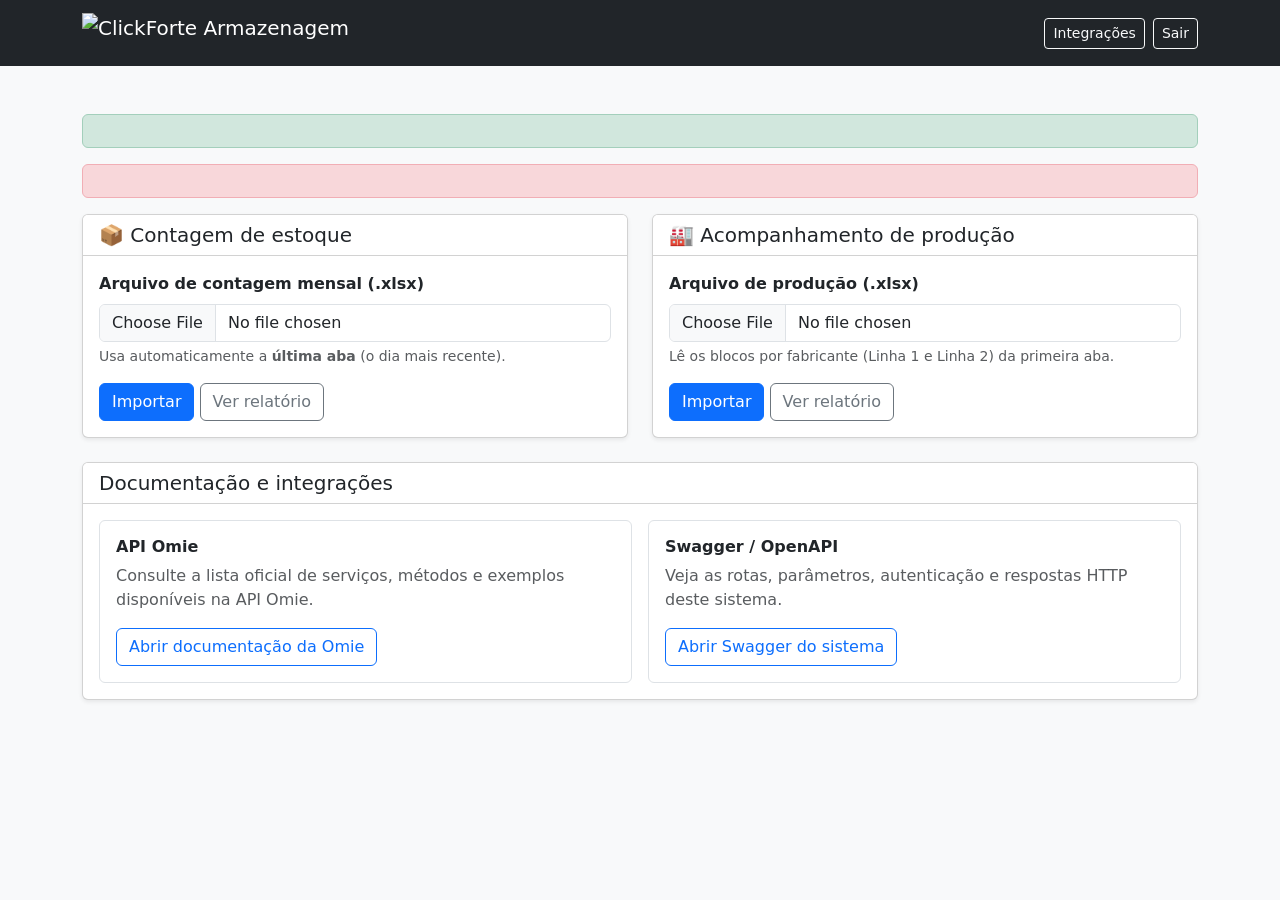
==== src/main/resources/templates/index.html @ 560a2aa2 "Publica codigo inicial do ClickForte Armazem Historico reiniciado para remover credenciais e bancos " ====
<!DOCTYPE html>
<html lang="pt-br" xmlns:th="http://www.thymeleaf.org"
      xmlns:sec="http://www.thymeleaf.org/extras/spring-security">
<head>
    <meta charset="UTF-8">
    <meta name="viewport" content="width=device-width, initial-scale=1">
    <title>Importação da Contagem de Estoque</title>
    <link href="https://cdn.jsdelivr.net/npm/bootstrap@5.3.3/dist/css/bootstrap.min.css" rel="stylesheet">
    <link th:href="@{/css/app.css}" rel="stylesheet">
    <script src="https://cdn.jsdelivr.net/npm/@hotwired/turbo@8.0.4/dist/turbo.es2017-umd.min.js"></script>
</head>
<body class="bg-light">
<nav class="navbar navbar-dark bg-dark">
    <div class="container">
        <a class="navbar-brand d-flex align-items-center gap-2 mb-0" th:href="@{/}">
            <img src="https://war-machine.s3.sa-east-1.amazonaws.com/seller/521/logo/96169866-logo-alta-2552x1080.png"
                 alt="ClickForte Armazenagem" height="40">
        </a>
        <div class="d-flex gap-2">
            <a th:href="@{/integracoes}" class="btn btn-sm btn-outline-light">Integrações</a>
            <form sec:authorize="isAuthenticated()" th:action="@{/logout}" method="post" data-turbo="false" class="mb-0">
                <button type="submit" class="btn btn-sm btn-outline-light">Sair</button>
            </form>
        </div>
    </div>
</nav>

<div class="container py-5">
    <div th:if="${sucesso}" class="alert alert-success" th:text="${sucesso}"></div>
    <div th:if="${erro}" class="alert alert-danger" th:text="${erro}"></div>

    <div class="row g-4 justify-content-center">

        <div class="col-lg-6">
            <div class="card shadow-sm h-100">
                <div class="card-header bg-white">
                    <h5 class="mb-0">📦 Contagem de estoque</h5>
                </div>
                <div class="card-body">
                    <form th:action="@{/importar}" method="post" enctype="multipart/form-data" data-turbo="false">
                        <div class="mb-3">
                            <label class="form-label fw-semibold">Arquivo de contagem mensal (.xlsx)</label>
                            <input type="file" name="planilha" accept=".xlsx" class="form-control" required>
                            <div class="form-text">
                                Usa automaticamente a <strong>última aba</strong> (o dia mais recente).
                            </div>
                        </div>
                        <button type="submit" class="btn btn-primary">Importar</button>
                        <a th:href="@{/relatorio}" class="btn btn-outline-secondary">Ver relatório</a>
                    </form>
                </div>
            </div>
        </div>

        <div class="col-lg-6">
            <div class="card shadow-sm h-100">
                <div class="card-header bg-white">
                    <h5 class="mb-0">🏭 Acompanhamento de produção</h5>
                </div>
                <div class="card-body">
                    <form th:action="@{/producao/importar}" method="post" enctype="multipart/form-data" data-turbo="false">
                        <div class="mb-3">
                            <label class="form-label fw-semibold">Arquivo de produção (.xlsx)</label>
                            <input type="file" name="planilha" accept=".xlsx" class="form-control" required>
                            <div class="form-text">
                                Lê os blocos por fabricante (Linha 1 e Linha 2) da primeira aba.
                            </div>
                        </div>
                        <button type="submit" class="btn btn-primary">Importar</button>
                        <a th:href="@{/producao}" class="btn btn-outline-secondary">Ver relatório</a>
                    </form>
                </div>
            </div>
        </div>

        <div class="col-12">
            <div class="card shadow-sm">
                <div class="card-header bg-white">
                    <h5 class="mb-0">Documentação e integrações</h5>
                </div>
                <div class="card-body">
                    <div class="row g-3">
                        <div class="col-md-6">
                            <div class="border rounded p-3 h-100">
                                <h6 class="fw-bold">API Omie</h6>
                                <p class="text-body-secondary mb-3">
                                    Consulte a lista oficial de serviços, métodos e exemplos disponíveis na API Omie.
                                </p>
                                <a href="https://developer.omie.com.br/service-list/"
                                   target="_blank" rel="noopener noreferrer"
                                   class="btn btn-outline-primary">
                                    Abrir documentação da Omie
                                </a>
                            </div>
                        </div>
                        <div class="col-md-6">
                            <div class="border rounded p-3 h-100">
                                <h6 class="fw-bold">Swagger / OpenAPI</h6>
                                <p class="text-body-secondary mb-3">
                                    Veja as rotas, parâmetros, autenticação e respostas HTTP deste sistema.
                                </p>
                                <a th:href="@{/swagger-ui.html}"
                                   target="_blank" rel="noopener noreferrer" data-turbo="false"
                                   class="btn btn-outline-primary">
                                    Abrir Swagger do sistema
                                </a>
                            </div>
                        </div>
                    </div>
                </div>
            </div>
        </div>

    </div>
</div>
</body>
</html>
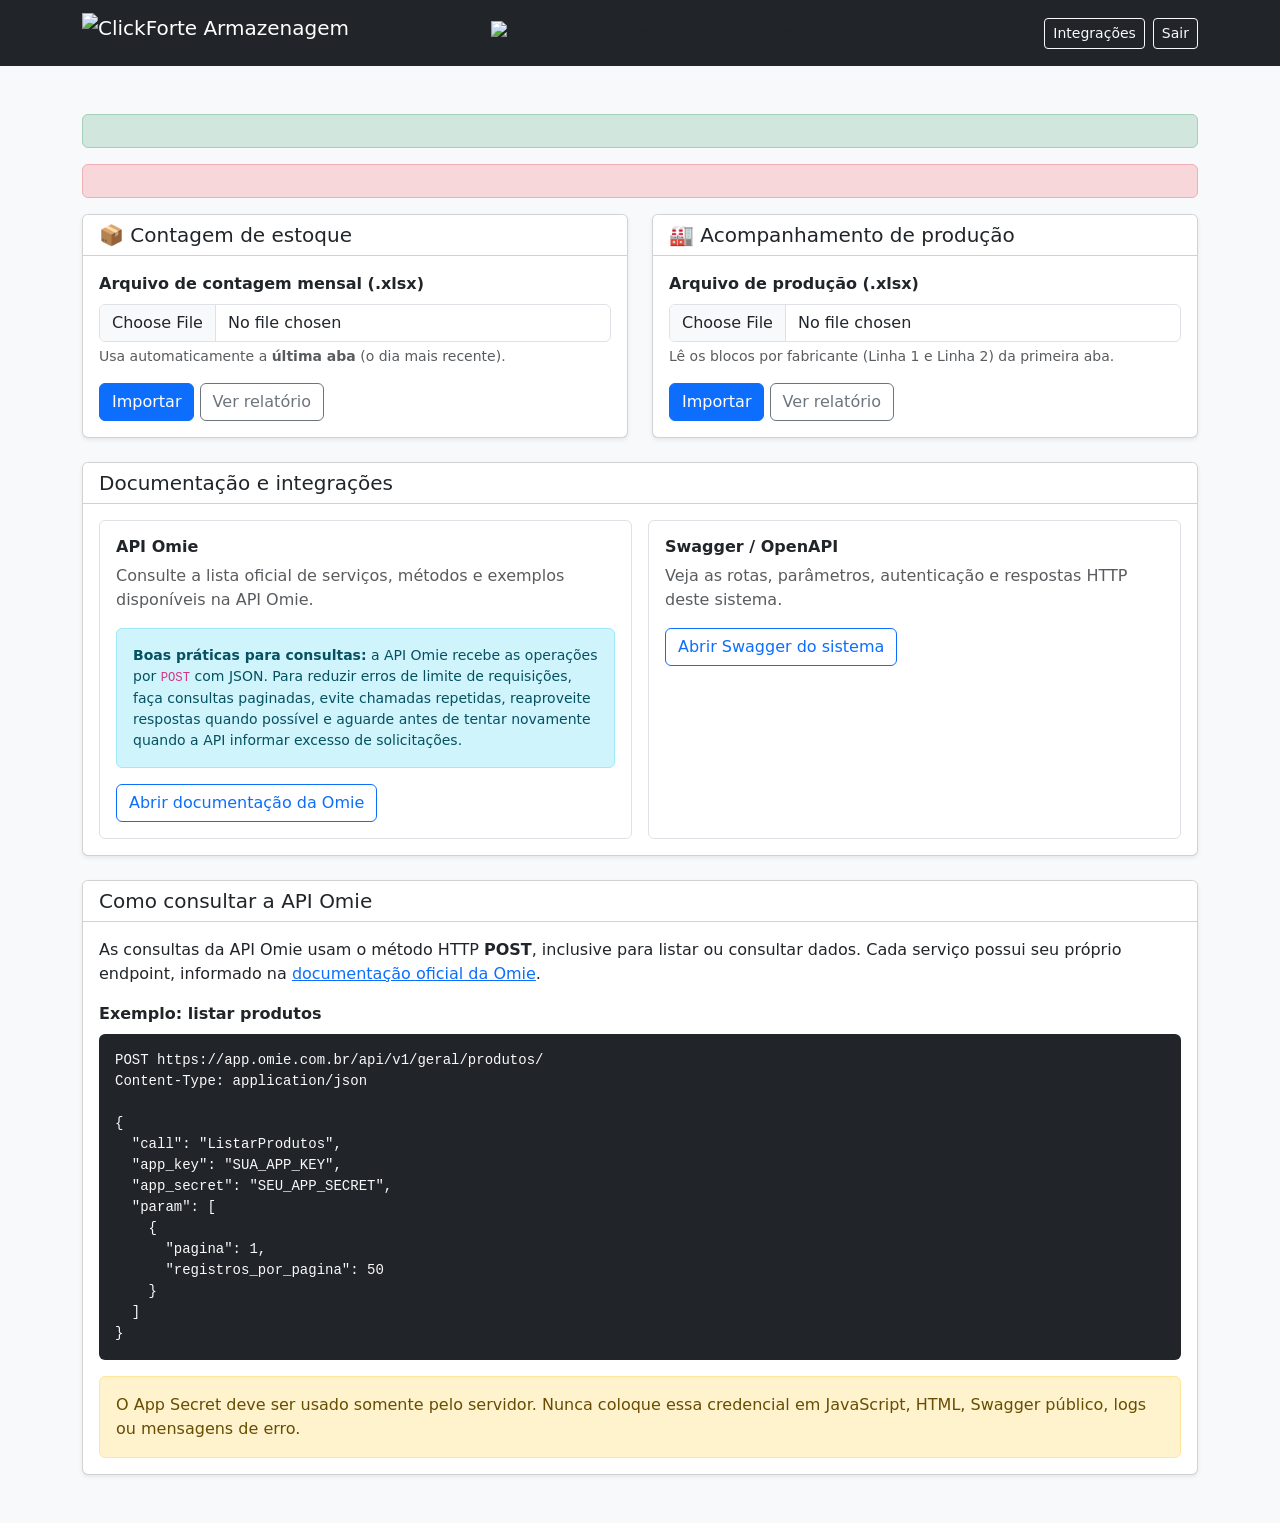
==== commit 5c7043e0: "Suporta multiplas contas Omie e amplia documentacao" ====
--- a/src/main/resources/templates/index.html
+++ b/src/main/resources/templates/index.html
@@ -16,6 +16,11 @@
             <img src="https://war-machine.s3.sa-east-1.amazonaws.com/seller/521/logo/96169866-logo-alta-2552x1080.png"
                  alt="ClickForte Armazenagem" height="40">
         </a>
+        <div class="ambiente-desenvolvimento" title="Ambiente de desenvolvimento ClickForte">
+            <img src="https://upload.wikimedia.org/wikipedia/commons/thumb/b/b0/Claude_AI_symbol.svg/960px-Claude_AI_symbol.svg.png"
+                 alt="Claude AI">
+            <span>Ambiente de desenvolvimento ClickForte</span>
+        </div>
         <div class="d-flex gap-2">
             <a th:href="@{/integracoes}" class="btn btn-sm btn-outline-light">Integrações</a>
             <form sec:authorize="isAuthenticated()" th:action="@{/logout}" method="post" data-turbo="false" class="mb-0">
@@ -86,6 +91,12 @@
                                 <p class="text-body-secondary mb-3">
                                     Consulte a lista oficial de serviços, métodos e exemplos disponíveis na API Omie.
                                 </p>
+                                <div class="alert alert-info small" role="note">
+                                    <strong>Boas práticas para consultas:</strong> a API Omie recebe as operações por
+                                    <code>POST</code> com JSON. Para reduzir erros de limite de requisições, faça
+                                    consultas paginadas, evite chamadas repetidas, reaproveite respostas quando possível
+                                    e aguarde antes de tentar novamente quando a API informar excesso de solicitações.
+                                </div>
                                 <a href="https://developer.omie.com.br/service-list/"
                                    target="_blank" rel="noopener noreferrer"
                                    class="btn btn-outline-primary">
@@ -111,6 +122,43 @@
             </div>
         </div>
 
+        <div class="col-12">
+            <div class="card shadow-sm">
+                <div class="card-header bg-white">
+                    <h5 class="mb-0">Como consultar a API Omie</h5>
+                </div>
+                <div class="card-body">
+                    <p>
+                        As consultas da API Omie usam o método HTTP <strong>POST</strong>, inclusive para listar
+                        ou consultar dados. Cada serviço possui seu próprio endpoint, informado na
+                        <a href="https://developer.omie.com.br/service-list/"
+                           target="_blank" rel="noopener noreferrer">documentação oficial da Omie</a>.
+                    </p>
+
+                    <p class="mb-2"><strong>Exemplo: listar produtos</strong></p>
+                    <pre class="bg-dark text-light rounded p-3 overflow-auto"><code>POST https://app.omie.com.br/api/v1/geral/produtos/
+Content-Type: application/json
+
+{
+  "call": "ListarProdutos",
+  "app_key": "SUA_APP_KEY",
+  "app_secret": "SEU_APP_SECRET",
+  "param": [
+    {
+      "pagina": 1,
+      "registros_por_pagina": 50
+    }
+  ]
+}</code></pre>
+
+                    <div class="alert alert-warning mb-0" role="alert">
+                        O App Secret deve ser usado somente pelo servidor. Nunca coloque essa credencial em
+                        JavaScript, HTML, Swagger público, logs ou mensagens de erro.
+                    </div>
+                </div>
+            </div>
+        </div>
+
     </div>
 </div>
 </body>
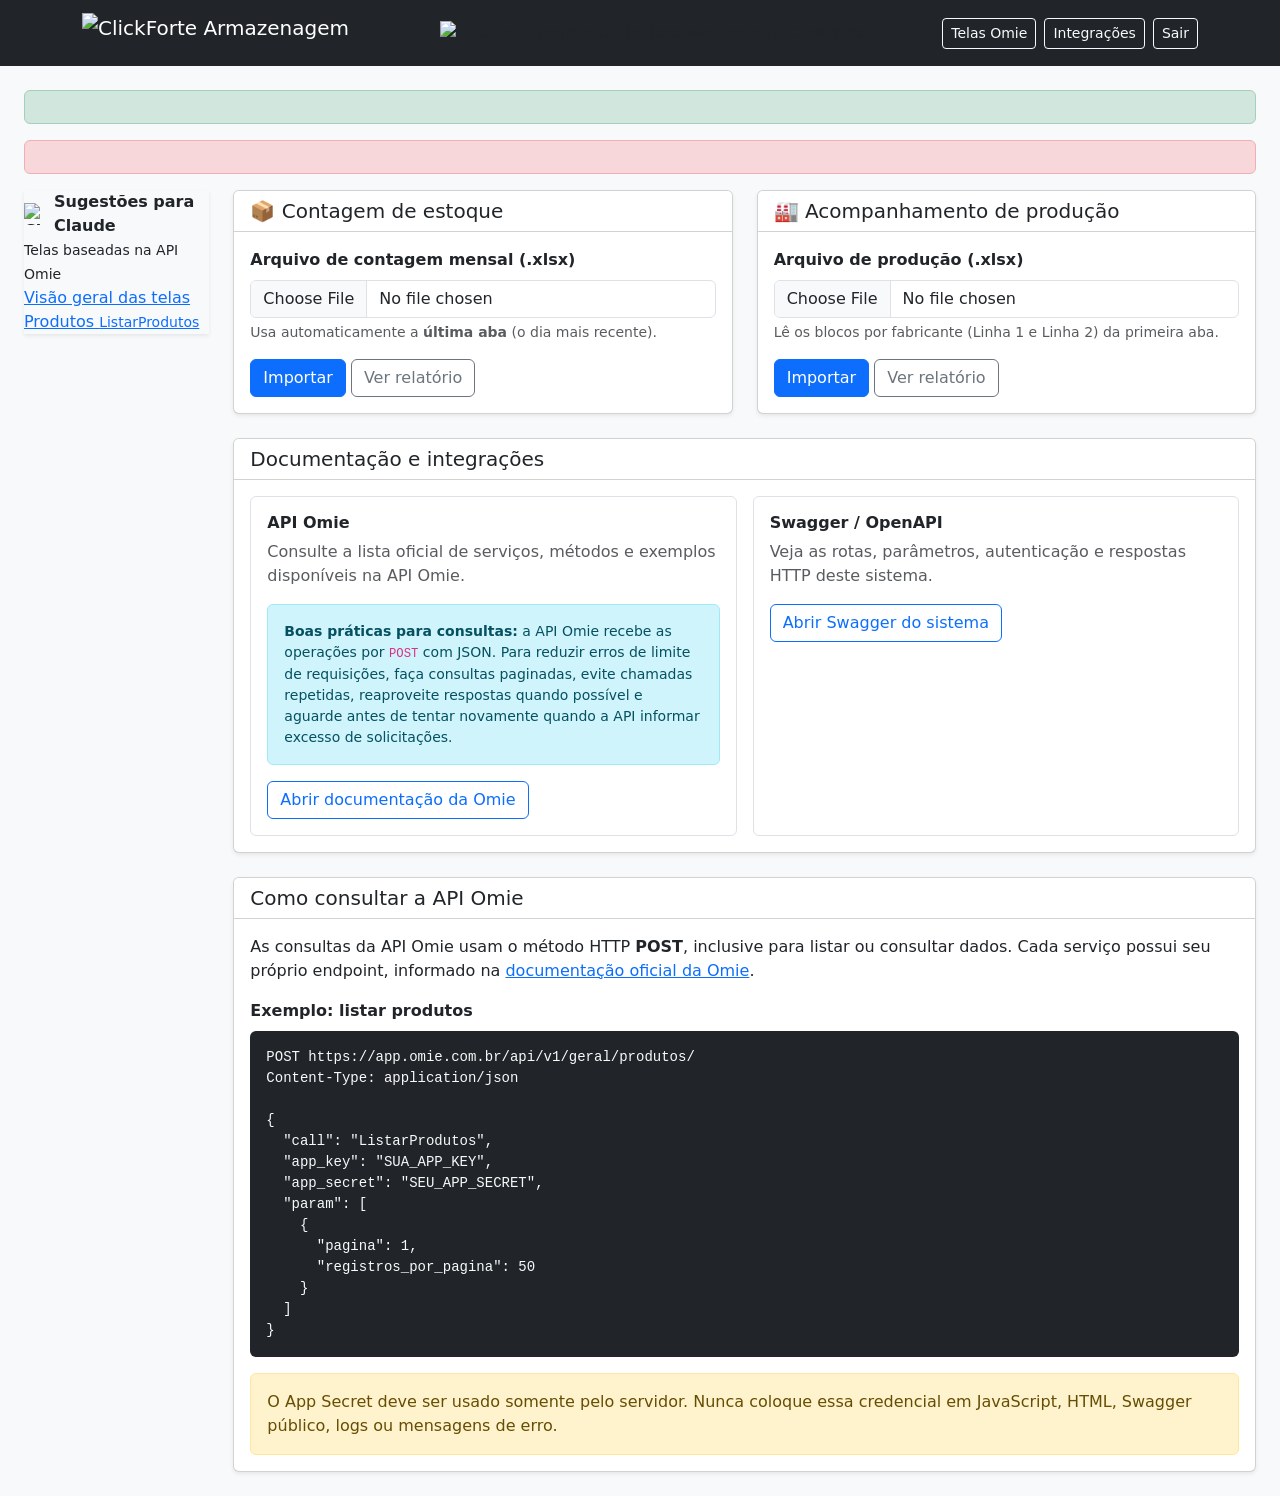
==== commit 587c7b0e: "Adiciona catalogo de telas Omie e ajustes - Novo OmieTelaCatalogo com OmieTela e controller/template" ====
--- a/src/main/resources/templates/index.html
+++ b/src/main/resources/templates/index.html
@@ -22,6 +22,7 @@
             <span>Ambiente de desenvolvimento ClickForte</span>
         </div>
         <div class="d-flex gap-2">
+            <a th:href="@{/omie}" class="btn btn-sm btn-outline-light">Telas Omie</a>
             <a th:href="@{/integracoes}" class="btn btn-sm btn-outline-light">Integrações</a>
             <form sec:authorize="isAuthenticated()" th:action="@{/logout}" method="post" data-turbo="false" class="mb-0">
                 <button type="submit" class="btn btn-sm btn-outline-light">Sair</button>
@@ -30,11 +31,32 @@
     </div>
 </nav>
 
-<div class="container py-5">
+<div class="container-fluid py-4 px-lg-4">
     <div th:if="${sucesso}" class="alert alert-success" th:text="${sucesso}"></div>
     <div th:if="${erro}" class="alert alert-danger" th:text="${erro}"></div>
 
-    <div class="row g-4 justify-content-center">
+    <div class="row g-4">
+        <aside class="col-lg-3 col-xl-2">
+            <div class="dev-sidebar shadow-sm">
+                <div class="dev-sidebar-heading">
+                    <div class="d-flex align-items-center gap-2 fw-bold">
+                        <img src="https://upload.wikimedia.org/wikipedia/commons/thumb/b/b0/Claude_AI_symbol.svg/960px-Claude_AI_symbol.svg.png"
+                             alt="Claude AI" width="22" height="22">
+                        Sugestões para Claude
+                    </div>
+                    <small>Telas baseadas na API Omie</small>
+                </div>
+                <a th:href="@{/omie}" class="dev-sidebar-link active">Visão geral das telas</a>
+                <a th:each="tela : ${omieTelas}" th:href="@{/omie/{slug}(slug=${tela.slug})}"
+                   class="dev-sidebar-link">
+                    <span th:text="${tela.titulo}">Produtos</span>
+                    <small th:text="${tela.chamadaPrincipal}">ListarProdutos</small>
+                </a>
+            </div>
+        </aside>
+
+        <main class="col-lg-9 col-xl-10">
+        <div class="row g-4 justify-content-center">
 
         <div class="col-lg-6">
             <div class="card shadow-sm h-100">
@@ -159,6 +181,8 @@
             </div>
         </div>
 
+        </div>
+        </main>
     </div>
 </div>
 </body>
